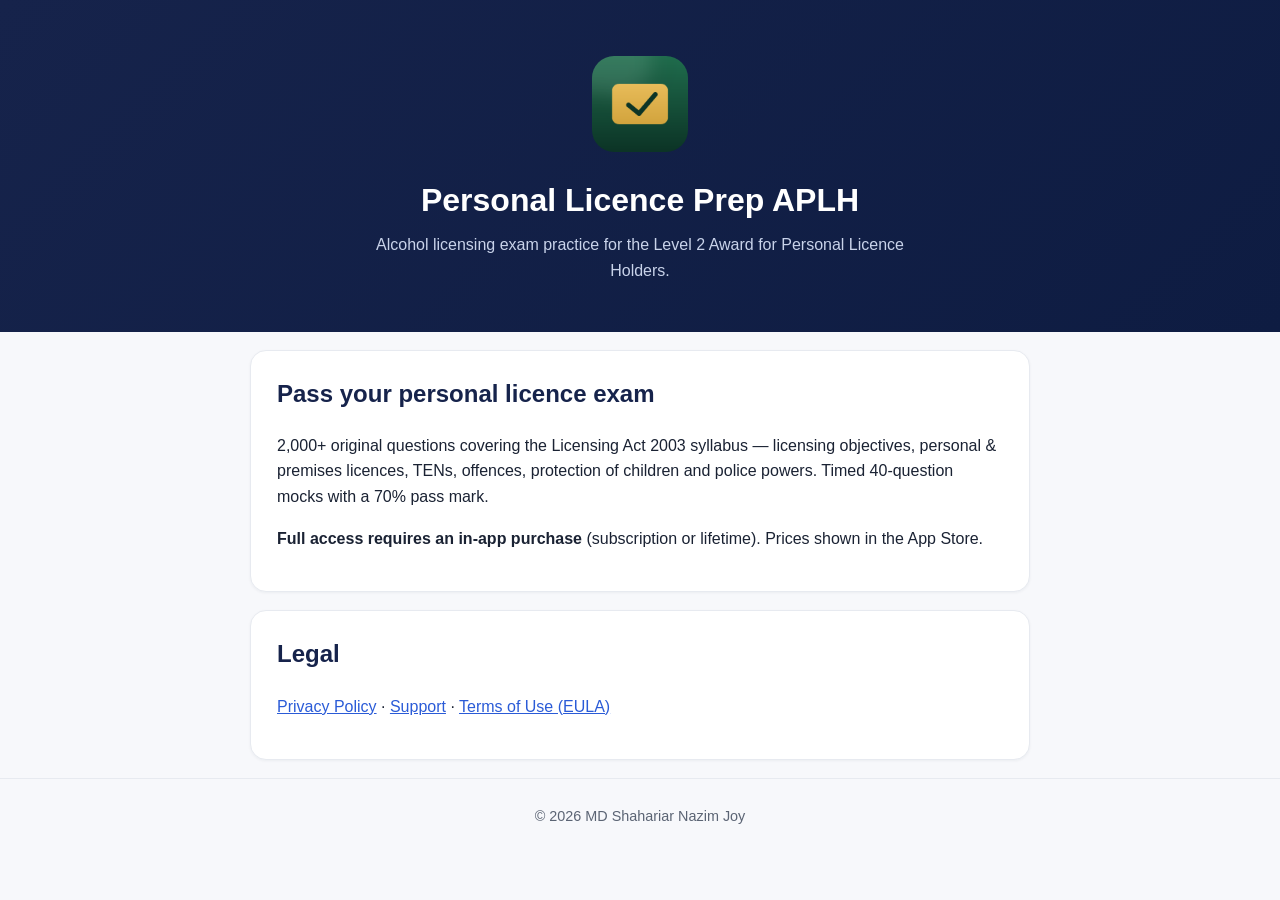
==== index.html @ c4a2aaf3 "Personal Licence Prep APLH marketing, privacy and support pages Co-authored-by: Cursor <cursoragent@" ====
<!doctype html>
<html lang="en">
<head>
<meta charset="utf-8">
<meta name="viewport" content="width=device-width,initial-scale=1">
<title>Personal Licence Prep APLH — Alcohol Licensing Exam Practice</title>
<meta name="description" content="Pass your Level 2 Award for Personal Licence Holders (APLH) with 2,000+ practice questions, timed mocks and smart revision. Licensing Act 2003.">
<link rel="stylesheet" href="style.css">
</head>
<body>
<header class="hero"><div class="wrap">
  <img src="logo.png" alt="Personal Licence Prep APLH" width="96" height="96" style="border-radius:22px;margin-bottom:12px">
  <h1>Personal Licence Prep APLH</h1>
  <p>Alcohol licensing exam practice for the Level 2 Award for Personal Licence Holders.</p>
</div></header>
<main class="wrap">
  <div class="card">
    <h2>Pass your personal licence exam</h2>
    <p>2,000+ original questions covering the Licensing Act 2003 syllabus — licensing objectives, personal &amp; premises licences, TENs, offences, protection of children and police powers. Timed 40-question mocks with a 70% pass mark.</p>
    <p><b>Full access requires an in-app purchase</b> (subscription or lifetime). Prices shown in the App Store.</p>
  </div>
  <div class="card">
    <h2>Legal</h2>
    <p><a href="privacy.html">Privacy Policy</a> · <a href="support.html">Support</a> · <a href="https://www.apple.com/legal/internet-services/itunes/dev/stdeula/">Terms of Use (EULA)</a></p>
  </div>
</main>
<footer><div class="wrap">© 2026 MD Shahariar Nazim Joy</div></footer>
</body>
</html>
---- style.css ----
:root{--navy:#16234b;--navy2:#0e1c42;--gold:#e0a63a;--ink:#1a2233;--muted:#5b6474;--bg:#f7f8fb;--card:#fff}
*{box-sizing:border-box}
body{margin:0;font-family:-apple-system,BlinkMacSystemFont,"Segoe UI",Roboto,Helvetica,Arial,sans-serif;color:var(--ink);background:var(--bg);line-height:1.6}
a{color:#2a5bd7}
.wrap{max-width:820px;margin:0 auto;padding:0 20px}
header.hero{background:linear-gradient(135deg,var(--navy),var(--navy2));color:#fff;padding:56px 0 48px;text-align:center}
header.hero img{width:96px;height:96px;margin-bottom:16px}
header.hero h1{font-size:2rem;margin:.2rem 0}
header.hero p{color:#c9d3ea;max-width:560px;margin:.4rem auto 0}
.badge{display:inline-block;background:rgba(255,255,255,.12);color:#fff;border-radius:999px;padding:6px 14px;font-size:.85rem;margin-top:14px}
main{padding:40px 0 60px}
.card{background:var(--card);border:1px solid #e7eaf0;border-radius:16px;padding:24px 26px;margin:18px 0;box-shadow:0 1px 3px rgba(20,30,60,.05)}
h2{color:var(--navy);margin-top:0}
.muted{color:var(--muted)}
.feat{display:grid;grid-template-columns:1fr 1fr;gap:14px;margin:22px 0}
.feat div{background:var(--card);border:1px solid #e7eaf0;border-radius:14px;padding:16px}
.feat b{color:var(--navy)}
footer{border-top:1px solid #e7eaf0;padding:26px 0;text-align:center;color:var(--muted);font-size:.9rem}
.btn{display:inline-block;background:var(--gold);color:#1a1204;font-weight:700;text-decoration:none;padding:12px 22px;border-radius:12px;margin-top:8px}
table{width:100%;border-collapse:collapse;margin:12px 0}
td,th{border:1px solid #e7eaf0;padding:10px;text-align:left;font-size:.95rem}
th{background:#f0f2f7}
@media(max-width:560px){.feat{grid-template-columns:1fr}}
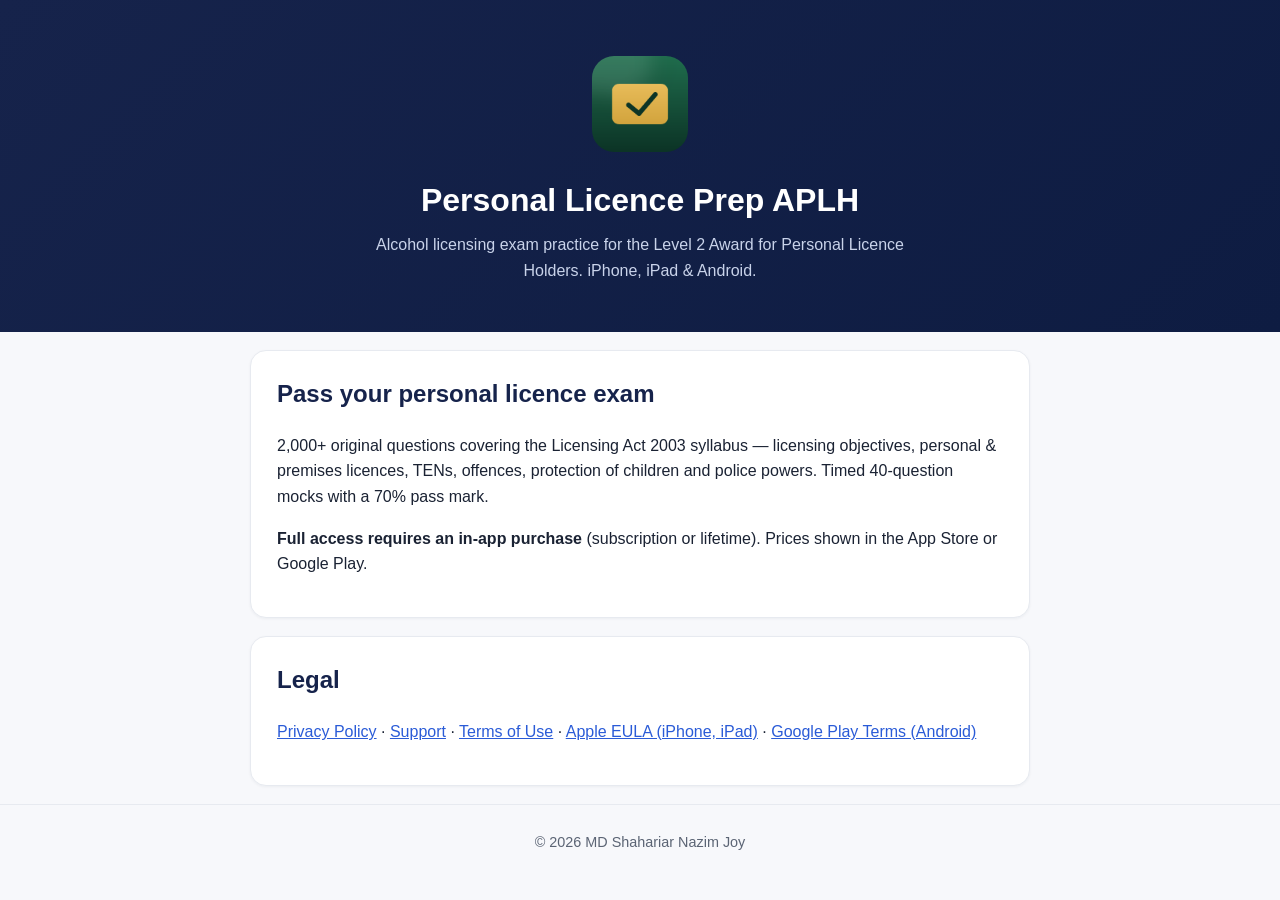
==== commit e8efd828: "Add Android (Google Play) wording to legal and support pages Terms now name Personal Licence Prep AP" ====
--- a/index.html
+++ b/index.html
@@ -11,17 +11,17 @@
 <header class="hero"><div class="wrap">
   <img src="logo.png" alt="Personal Licence Prep APLH" width="96" height="96" style="border-radius:22px;margin-bottom:12px">
   <h1>Personal Licence Prep APLH</h1>
-  <p>Alcohol licensing exam practice for the Level 2 Award for Personal Licence Holders.</p>
+  <p>Alcohol licensing exam practice for the Level 2 Award for Personal Licence Holders. iPhone, iPad &amp; Android.</p>
 </div></header>
 <main class="wrap">
   <div class="card">
     <h2>Pass your personal licence exam</h2>
     <p>2,000+ original questions covering the Licensing Act 2003 syllabus — licensing objectives, personal &amp; premises licences, TENs, offences, protection of children and police powers. Timed 40-question mocks with a 70% pass mark.</p>
-    <p><b>Full access requires an in-app purchase</b> (subscription or lifetime). Prices shown in the App Store.</p>
+    <p><b>Full access requires an in-app purchase</b> (subscription or lifetime). Prices shown in the App Store or Google Play.</p>
   </div>
   <div class="card">
     <h2>Legal</h2>
-    <p><a href="privacy.html">Privacy Policy</a> · <a href="support.html">Support</a> · <a href="https://www.apple.com/legal/internet-services/itunes/dev/stdeula/">Terms of Use (EULA)</a></p>
+    <p><a href="privacy.html">Privacy Policy</a> · <a href="support.html">Support</a> · <a href="terms.html">Terms of Use</a> · <a href="https://www.apple.com/legal/internet-services/itunes/dev/stdeula/">Apple EULA (iPhone, iPad)</a> · <a href="https://play.google.com/about/play-terms/">Google Play Terms (Android)</a></p>
   </div>
 </main>
 <footer><div class="wrap">© 2026 MD Shahariar Nazim Joy</div></footer>
